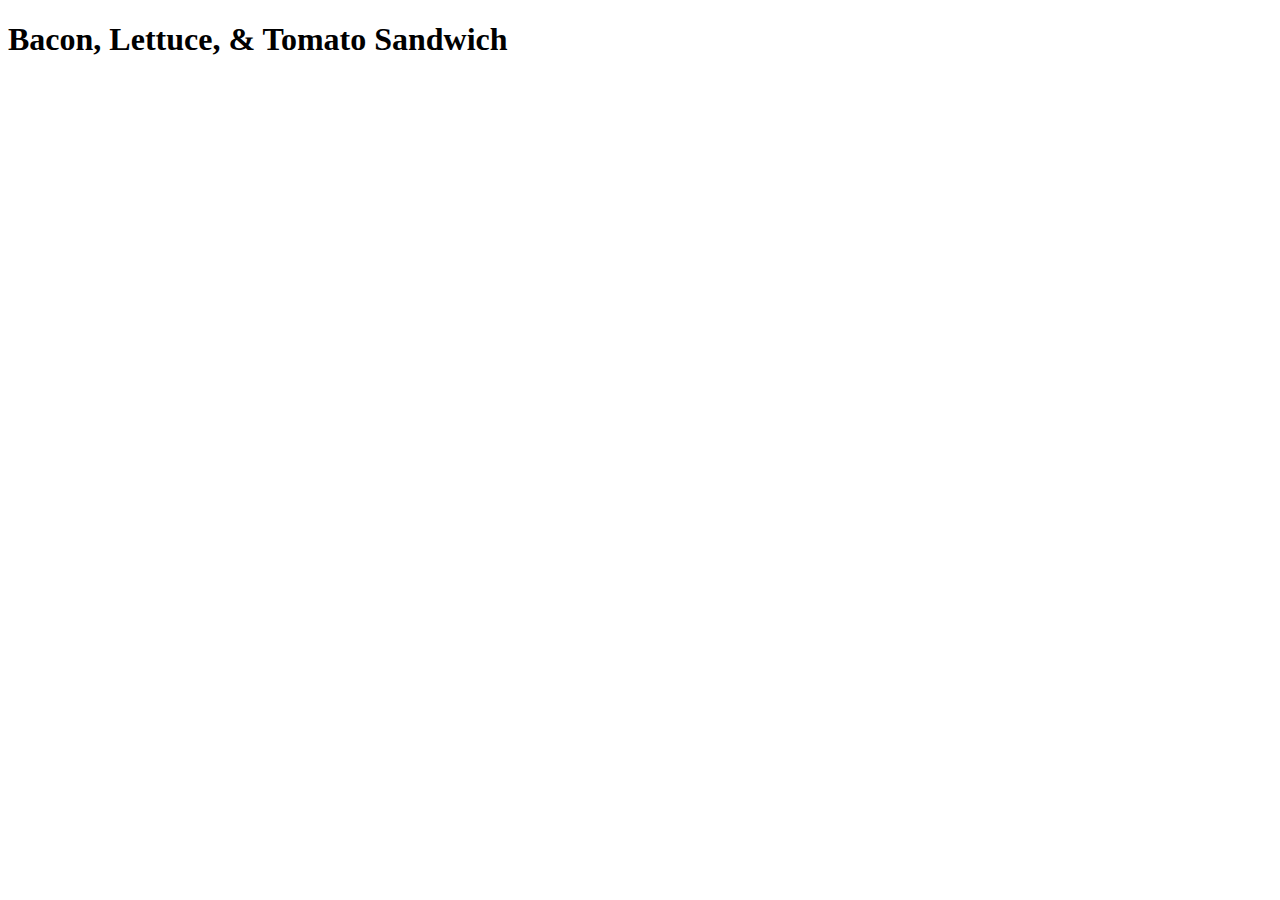
==== recipes/blt.html @ aeb76050 "Add recipes folder and BLT page Link added to BLT page from homepage" ====
<!DOCTYPE html>
    <html lang="en">
        <head>
            <meta charset="UTF-8">
            <title>Bacon, Lettuce, & Tomato Sandwich</title>
        </head>
        <body>
            <h1>Bacon, Lettuce, & Tomato Sandwich</h1>
        </body>
    </html>
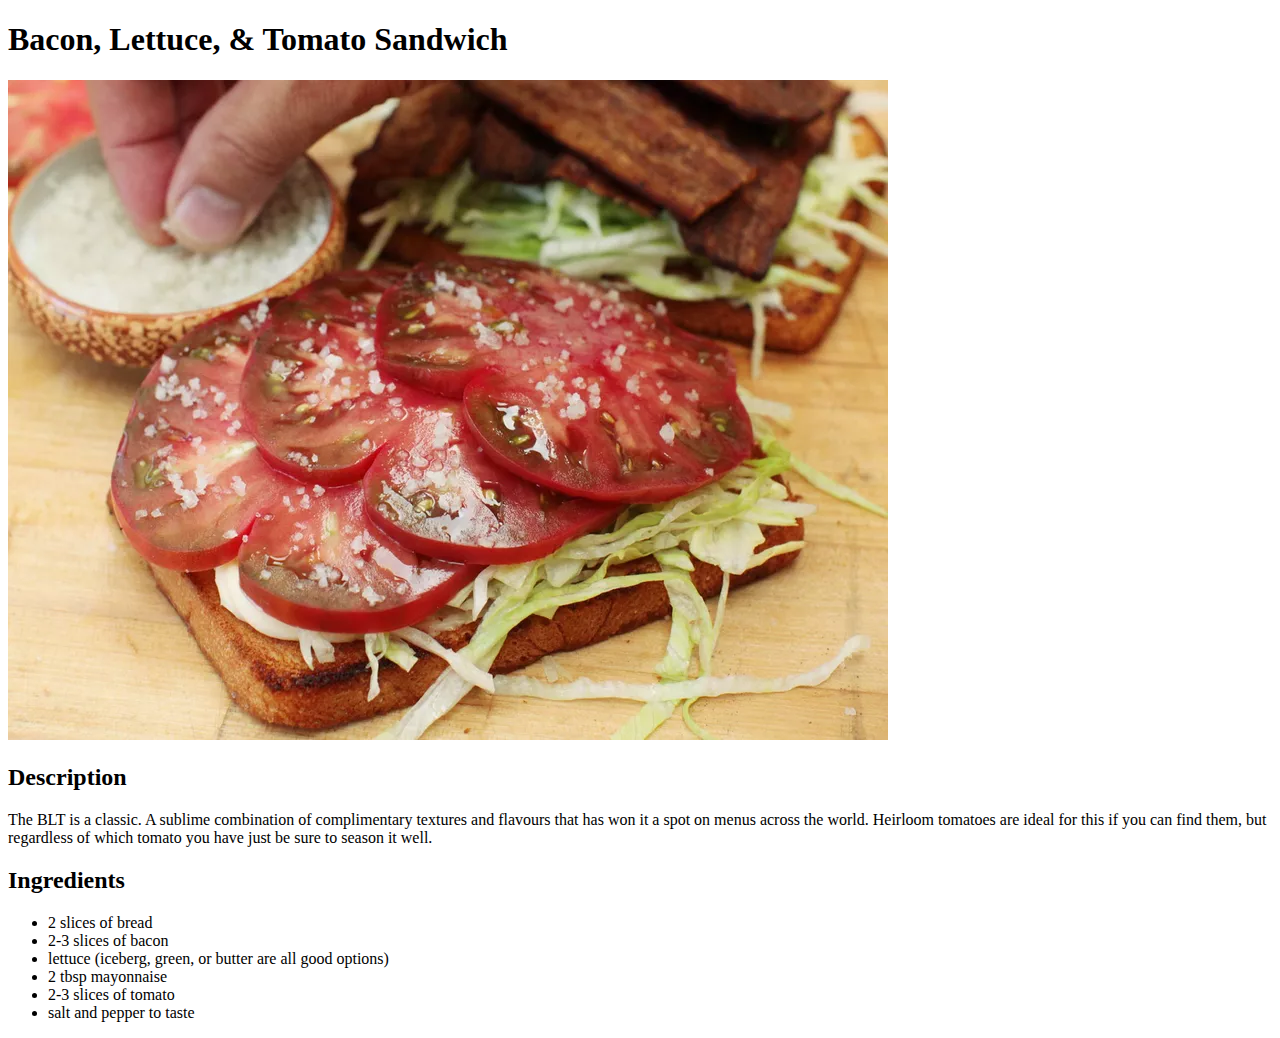
==== commit 7f194d41: "Add BLT image, description, ingredients list" ====
--- a/recipes/blt.html
+++ b/recipes/blt.html
@@ -6,5 +6,24 @@
         </head>
         <body>
             <h1>Bacon, Lettuce, & Tomato Sandwich</h1>
+            <img src="../images/blt.jpg" alt="Bacon, Lettuce, & Tomato Sandwich">
+            <br>
+            <h2>Description</h2>
+            <p>
+                The BLT is a classic.  A sublime combination of complimentary textures
+                and flavours that has won it a spot on menus across the world.  Heirloom
+                tomatoes are ideal for this if you can find them, but regardless of
+                which tomato you have just be sure to season it well.
+            </p>
+            <h2>Ingredients</h2>
+            <ul>
+                <li>2 slices of bread</li>
+                <li>2-3 slices of bacon</li>
+                <li>lettuce (iceberg, green, or butter are all good options)</li>
+                <li>2 tbsp mayonnaise</li>
+                <li>2-3 slices of tomato</li>
+                <li>salt and pepper to taste</li>
+            </ul>
+
         </body>
     </html>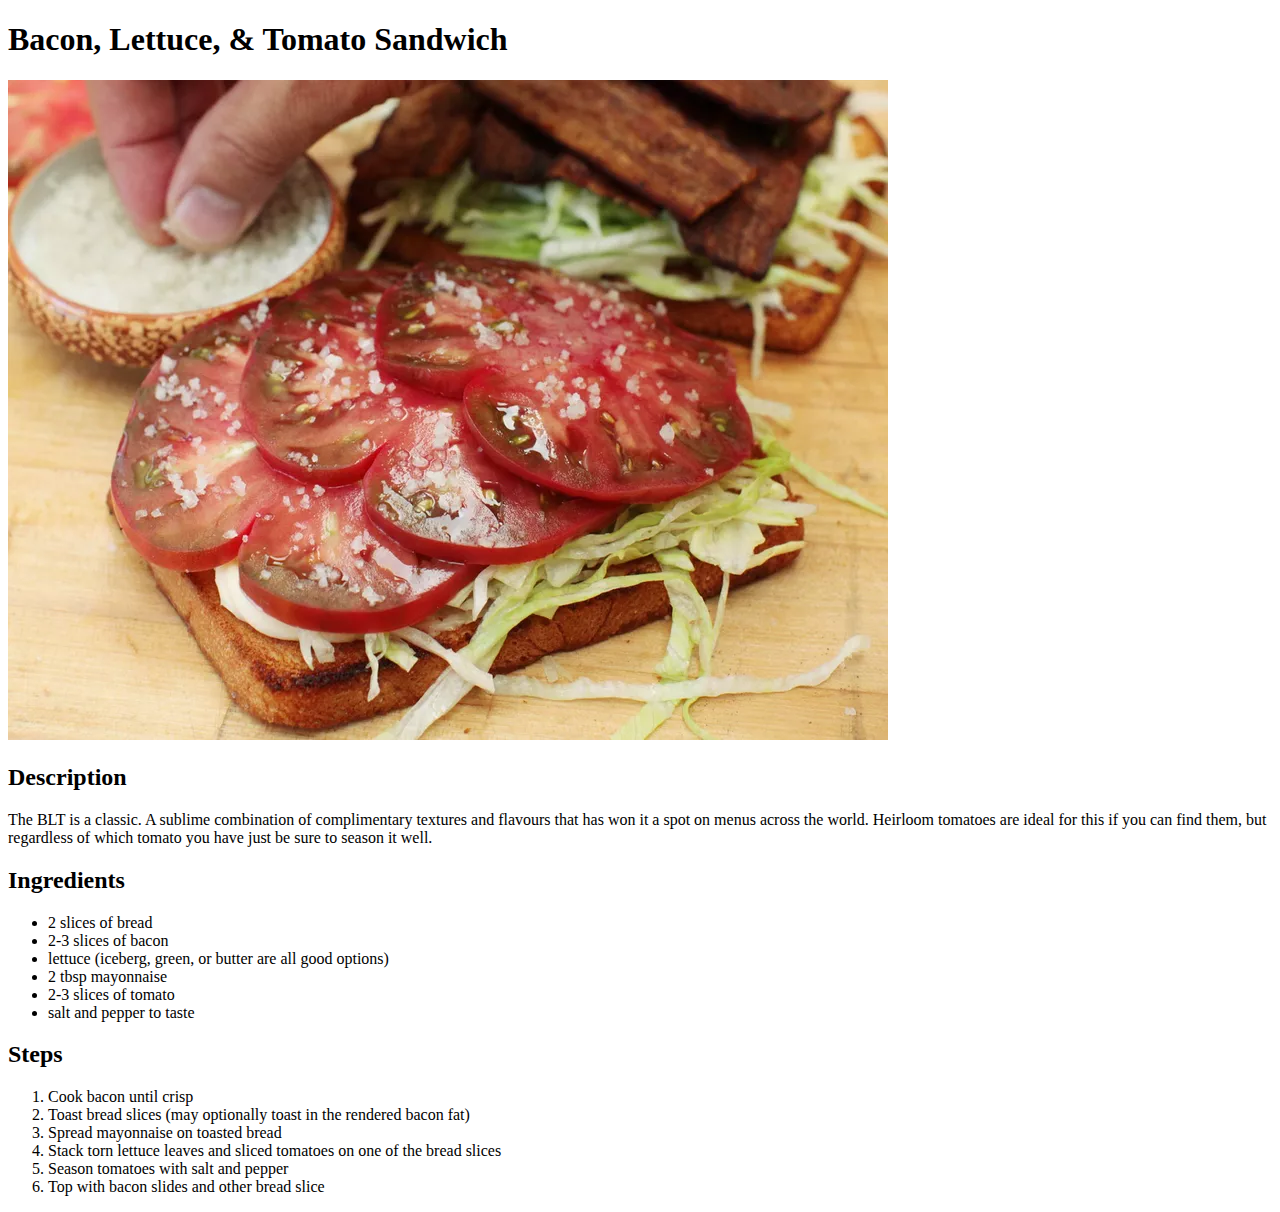
==== commit f6a51705: "Add BLT cooking steps" ====
--- a/recipes/blt.html
+++ b/recipes/blt.html
@@ -7,7 +7,6 @@
         <body>
             <h1>Bacon, Lettuce, & Tomato Sandwich</h1>
             <img src="../images/blt.jpg" alt="Bacon, Lettuce, & Tomato Sandwich">
-            <br>
             <h2>Description</h2>
             <p>
                 The BLT is a classic.  A sublime combination of complimentary textures
@@ -24,6 +23,14 @@
                 <li>2-3 slices of tomato</li>
                 <li>salt and pepper to taste</li>
             </ul>
-
+            <h2>Steps</h2>
+            <ol>
+                <li>Cook bacon until crisp</li>
+                <li>Toast bread slices (may optionally toast in the rendered bacon fat)</li>
+                <li>Spread mayonnaise on toasted bread</li>
+                <li>Stack torn lettuce leaves and sliced tomatoes on one of the bread slices</li>
+                <li>Season tomatoes with salt and pepper</li>
+                <li>Top with bacon slides and other bread slice</li>
+            </ol>
         </body>
     </html>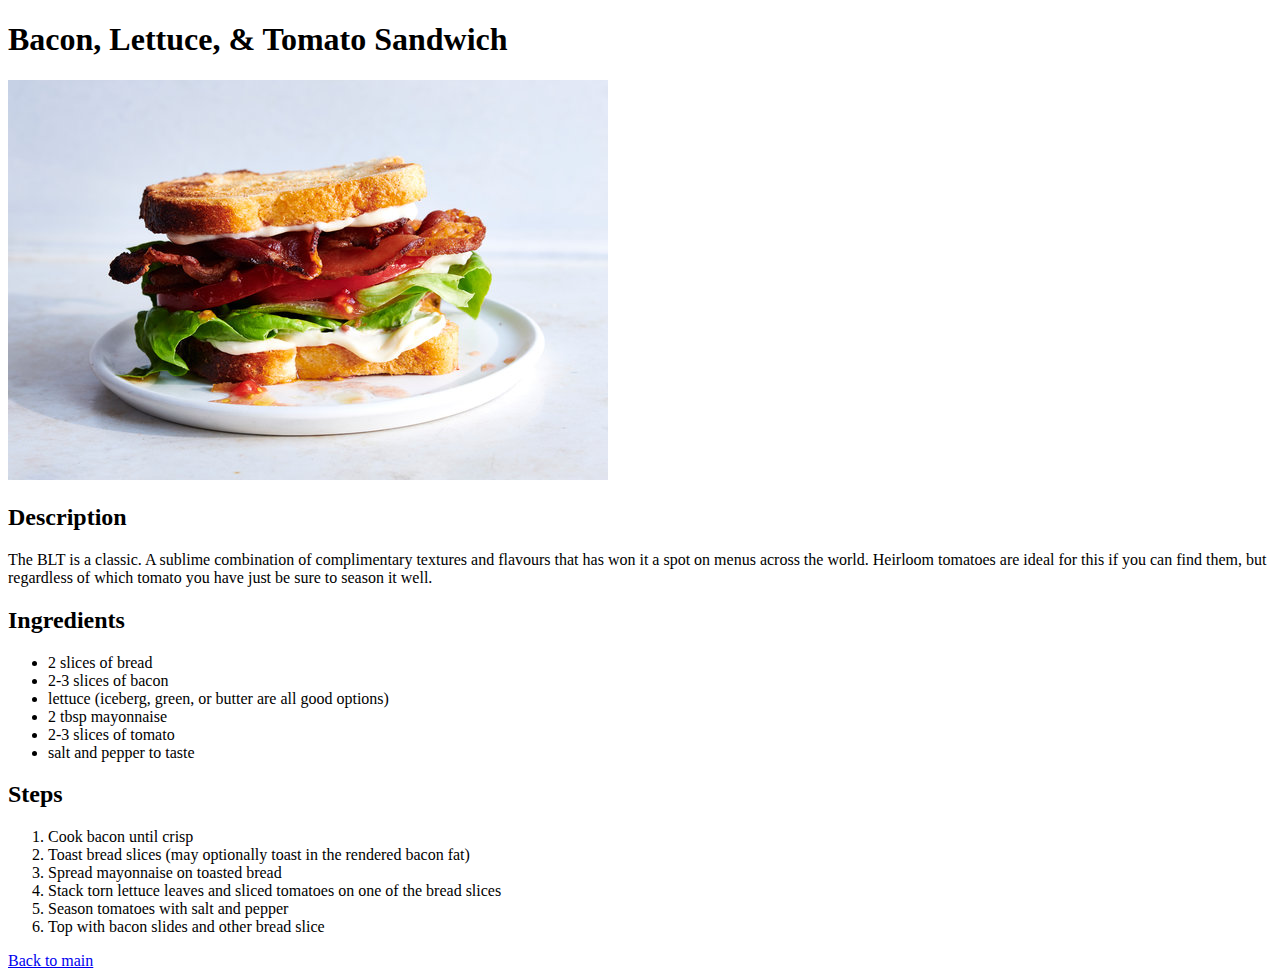
==== commit 6f1718b4: "Add links back to main page from recipes" ====
--- a/recipes/blt.html
+++ b/recipes/blt.html
@@ -32,5 +32,6 @@
                 <li>Season tomatoes with salt and pepper</li>
                 <li>Top with bacon slides and other bread slice</li>
             </ol>
+            <a href="../index.html">Back to main</a>
         </body>
     </html>